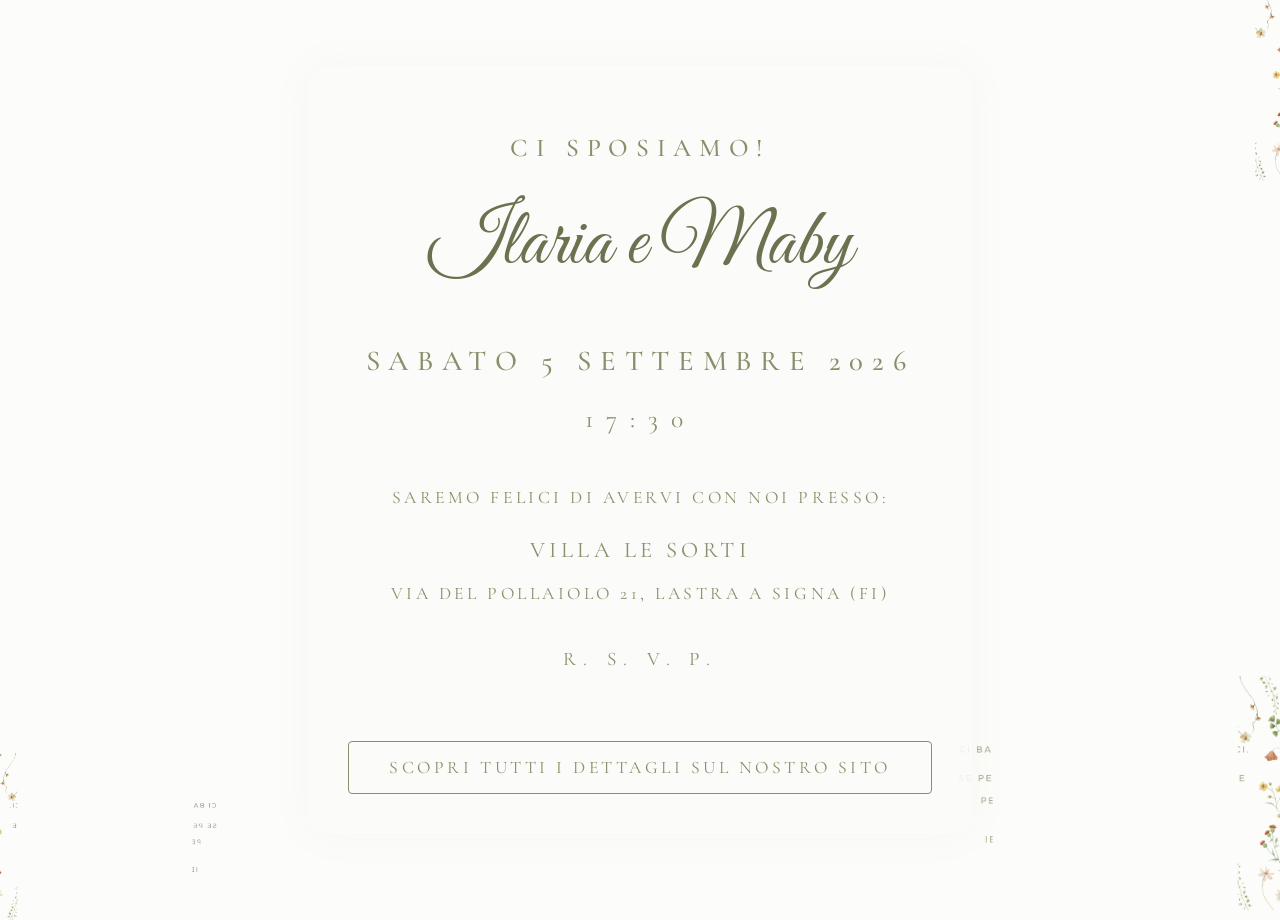
==== invito/index.html @ 80dec299 "feat: add elegant animated digital invitation subpage" ====
<!DOCTYPE html>
<html lang="it">
<head>
    <meta charset="UTF-8">
    <meta name="viewport" content="width=device-width, initial-scale=1.0">
    <title>Invito - Ilaria & Maby</title>
    <!-- Google Fonts for elegant typography -->
    <link rel="preconnect" href="https://fonts.googleapis.com">
    <link rel="preconnect" href="https://fonts.gstatic.com" crossorigin>
    <link href="https://fonts.googleapis.com/css2?family=Cormorant+Garamond:ital,wght@0,400;0,500;0,600;1,400&family=Great+Vibes&display=swap" rel="stylesheet">
    <link rel="stylesheet" href="style.css">
</head>
<body>

    <!-- Floral border overlays extracted from user's original invitation -->
    <div class="floral-overlay floral-top-right"></div>
    <div class="floral-overlay floral-bottom-right"></div>
    <div class="floral-overlay floral-bottom-left"></div>

    <div class="invitation-wrapper">
        <div class="invitation-content">
            
            <p class="fade-in step-1 subtitle">Ci sposiamo!</p>
            
            <h1 class="fade-in step-2 names">Ilaria e Maby</h1>
            
            <div class="fade-in step-3 date-time">
                <p class="date">Sabato 5 Settembre 2026</p>
                <p class="time">17:30</p>
            </div>
            
            <div class="fade-in step-4 location-box">
                <p class="location-intro">Saremo felici di avervi con noi presso:</p>
                <p class="location-name">Villa Le Sorti</p>
                <p class="location-address">Via del Pollaiolo 21, Lastra a Signa (FI)</p>
                <p class="rsvp-text">R. S. V. P.</p>
            </div>

            <div class="fade-in step-5 cta-container">
                <a href="/" class="btn-elegant">Scopri tutti i dettagli sul nostro sito</a>
            </div>

        </div>
    </div>

</body>
</html>
---- invito/style.css ----
/* CSS for the Elegant Digital Invitation */

:root {
    --text-color: #8A8E6A; /* Olive green from the invitation text */
    --accent-color: #d8c3a5; /* Warm secondary tone for buttons/accents if needed */
    --bg-color: #FCFCFA; /* Very light ivory/warm white background */
    --font-formal: 'Cormorant Garamond', serif;
    --font-script: 'Great Vibes', cursive;
}

body, html {
    margin: 0;
    padding: 0;
    width: 100%;
    height: 100%;
    background-color: var(--bg-color);
    color: var(--text-color);
    font-family: var(--font-formal);
    overflow-x: hidden;
}

/* --- OVERLAYS FOR EXTRACTED FLOWERS --- */
.floral-overlay {
    position: absolute;
    pointer-events: none;
    z-index: 1;
    background-size: contain;
    background-repeat: no-repeat;
}

/* Based on user image 1 (has flowers on top right and bottom right) */
.floral-top-right {
    top: -20px;
    right: -20px;
    width: 300px;
    height: 350px;
    background-image: url('flowers_1.png');
    background-position: top right;
    animation: sway 15s ease-in-out infinite alternate;
}

/* Based on user image 2 (has flowers bottom right and some left) */
.floral-bottom-left {
    bottom: -20px;
    left: -20px;
    width: 250px;
    height: 300px;
    background-image: url('flowers_2.png');
    background-position: bottom left;
    transform: scaleX(-1); /* Mirror it to fit the left side nicely if extracted from right */
    animation: sway 12s ease-in-out infinite alternate-reverse;
}

.floral-bottom-right {
    bottom: -10px;
    right: -10px;
    width: 350px;
    height: 350px;
    background-image: url('flowers_2.png');
    background-position: bottom right;
    animation: sway 18s ease-in-out infinite alternate;
}

@keyframes sway {
    0% { transform: rotate(0deg) scale(1.0); }
    100% { transform: rotate(2deg) scale(1.02); }
}

/* --- MAIN CONTENT & TYPOGRAPHY --- */
.invitation-wrapper {
    position: relative;
    z-index: 10;
    width: 100%;
    min-height: 100vh;
    display: flex;
    justify-content: center;
    align-items: center;
}

.invitation-content {
    background: rgba(252, 252, 250, 0.85); /* Semi-transparent white to ensure text readability over straggling flowers */
    padding: 40px;
    border-radius: 20px;
    max-width: 800px;
    text-align: center;
    box-shadow: 0 0 40px rgba(138, 142, 106, 0.05); /* very soft shadow */
}

/* Text Styling based on invitation */
.subtitle {
    font-size: 1.6rem;
    letter-spacing: 0.3em;
    text-transform: uppercase;
    margin-bottom: 2rem;
    font-weight: 500;
}

.names {
    font-family: var(--font-script);
    font-size: 5rem;
    font-weight: 400;
    margin: 1rem 0 3rem 0;
    color: #6C724F; /* slightly darker olive for the names to pop */
}

.date-time {
    margin-bottom: 3rem;
}

.date-time .date {
    font-size: 1.8rem;
    letter-spacing: 0.3em;
    text-transform: uppercase;
    margin-bottom: 0.5rem;
    font-weight: 500;
}

.date-time .time {
    font-size: 1.6rem;
    letter-spacing: 0.5em; /* Match the very spaced out time in the image */
}

.location-box {
    margin-bottom: 4rem;
    line-height: 1.8;
}

.location-intro {
    font-size: 1.1rem;
    letter-spacing: 0.2em;
    text-transform: uppercase;
    margin-bottom: 1rem;
}

.location-name {
    font-size: 1.4rem;
    letter-spacing: 0.2em;
    text-transform: uppercase;
    margin: 0.5rem 0;
}

.location-address {
    font-size: 1.1rem;
    letter-spacing: 0.2em;
    text-transform: uppercase;
    margin-top: 0;
}

.rsvp-text {
    font-size: 1.2rem;
    letter-spacing: 0.4em;
    margin-top: 2rem;
}

/* CTA Button to Main Website */
.cta-container {
    margin-top: 4rem;
}

.btn-elegant {
    display: inline-block;
    padding: 15px 40px;
    border: 1px solid var(--text-color);
    background: transparent;
    color: var(--text-color);
    text-decoration: none;
    font-size: 1.1rem;
    letter-spacing: 0.2em;
    text-transform: uppercase;
    transition: all 0.4s ease;
    border-radius: 4px; /* subtle curve */
}

.btn-elegant:hover {
    background: var(--text-color);
    color: var(--bg-color);
    box-shadow: 0 5px 15px rgba(138, 142, 106, 0.2);
    transform: translateY(-2px);
}

/* --- ANIMATIONS --- */
.fade-in {
    opacity: 0;
    transform: translateY(20px);
    animation: fadeInUp 1.5s cubic-bezier(0.2, 0.8, 0.2, 1) forwards;
}

@keyframes fadeInUp {
    to {
        opacity: 1;
        transform: translateY(0);
    }
}

/* Stagger the animations so text appears line by line elegantly */
.step-1 { animation-delay: 0.5s; }
.step-2 { animation-delay: 1.5s; }
.step-3 { animation-delay: 2.5s; }
.step-4 { animation-delay: 3.5s; }
.step-5 { animation-delay: 5s; }

/* Responsive adjustments */
@media screen and (max-width: 768px) {
    .names {
        font-size: 3.5rem;
    }
    .date-time .date {
        font-size: 1.2rem;
        letter-spacing: 0.2em;
    }
    .subtitle {
        font-size: 1.2rem;
    }
    .floral-top-right {
        width: 150px;
        height: 200px;
        opacity: 0.6;
    }
    .floral-bottom-right, .floral-bottom-left {
        width: 200px;
        height: 200px;
        opacity: 0.6;
    }
    .btn-elegant {
        padding: 12px 20px;
        font-size: 0.9rem;
    }
}
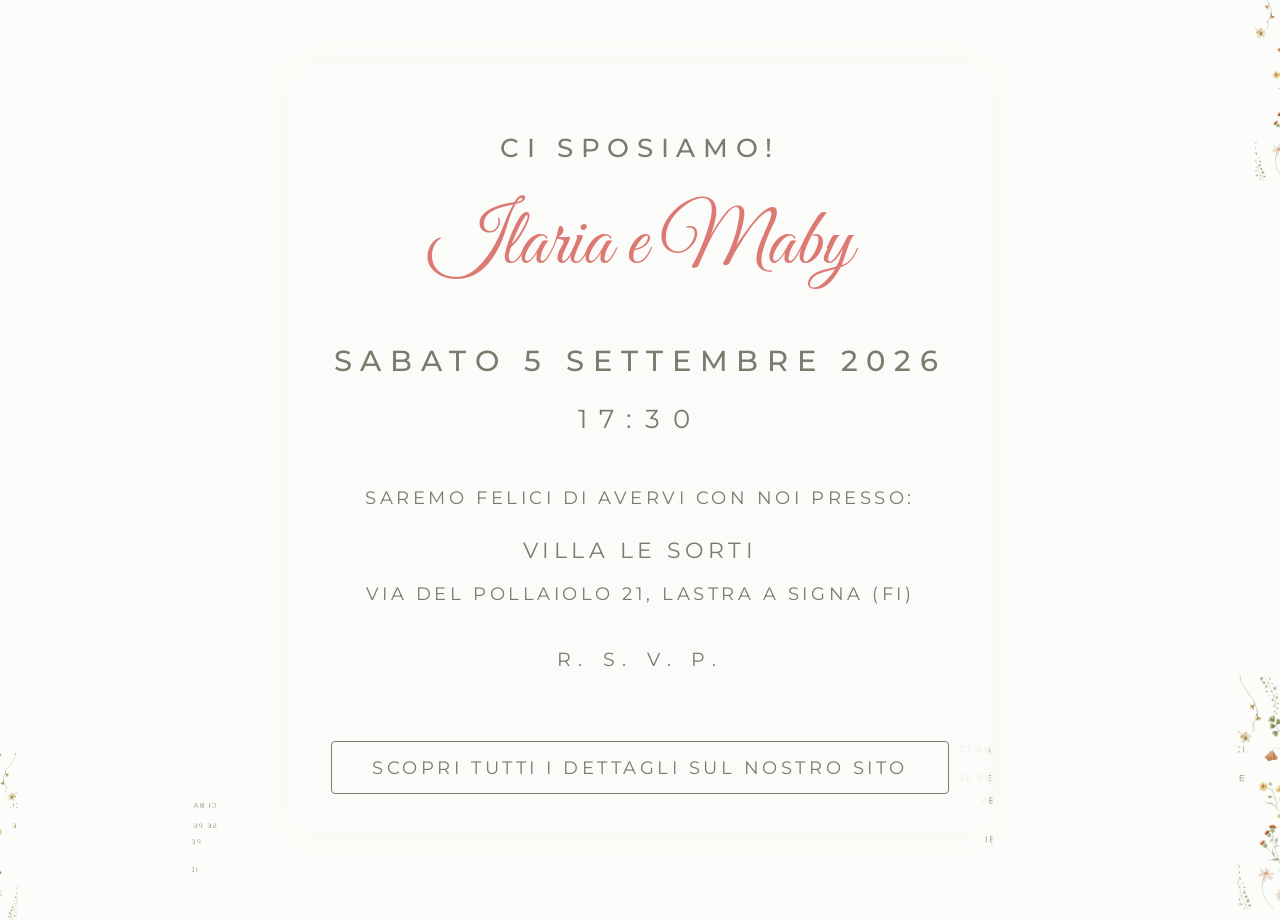
==== commit d0565ff2: "fix: update html fonts" ====
--- a/invito/index.html
+++ b/invito/index.html
@@ -7,7 +7,7 @@
     <!-- Google Fonts for elegant typography -->
     <link rel="preconnect" href="https://fonts.googleapis.com">
     <link rel="preconnect" href="https://fonts.gstatic.com" crossorigin>
-    <link href="https://fonts.googleapis.com/css2?family=Cormorant+Garamond:ital,wght@0,400;0,500;0,600;1,400&family=Great+Vibes&display=swap" rel="stylesheet">
+    <link href="https://fonts.googleapis.com/css2?family=Montserrat:wght@300;400;500;600&family=Great+Vibes&display=swap" rel="stylesheet">
     <link rel="stylesheet" href="style.css">
 </head>
 <body>
--- a/invito/style.css
+++ b/invito/style.css
@@ -1,10 +1,10 @@
 /* CSS for the Elegant Digital Invitation */
 
 :root {
-    --text-color: #8A8E6A; /* Olive green from the invitation text */
+    --text-color: #7C7A6D; /* Brown/gray olive from the invitation text */
     --accent-color: #d8c3a5; /* Warm secondary tone for buttons/accents if needed */
     --bg-color: #FCFCFA; /* Very light ivory/warm white background */
-    --font-formal: 'Cormorant Garamond', serif;
+    --font-formal: 'Montserrat', sans-serif;
     --font-script: 'Great Vibes', cursive;
 }
 
@@ -100,7 +100,7 @@
     font-size: 5rem;
     font-weight: 400;
     margin: 1rem 0 3rem 0;
-    color: #6C724F; /* slightly darker olive for the names to pop */
+    color: #DC7973; /* Warm reddish/pink from the user's main theme/flowers */
 }
 
 .date-time {
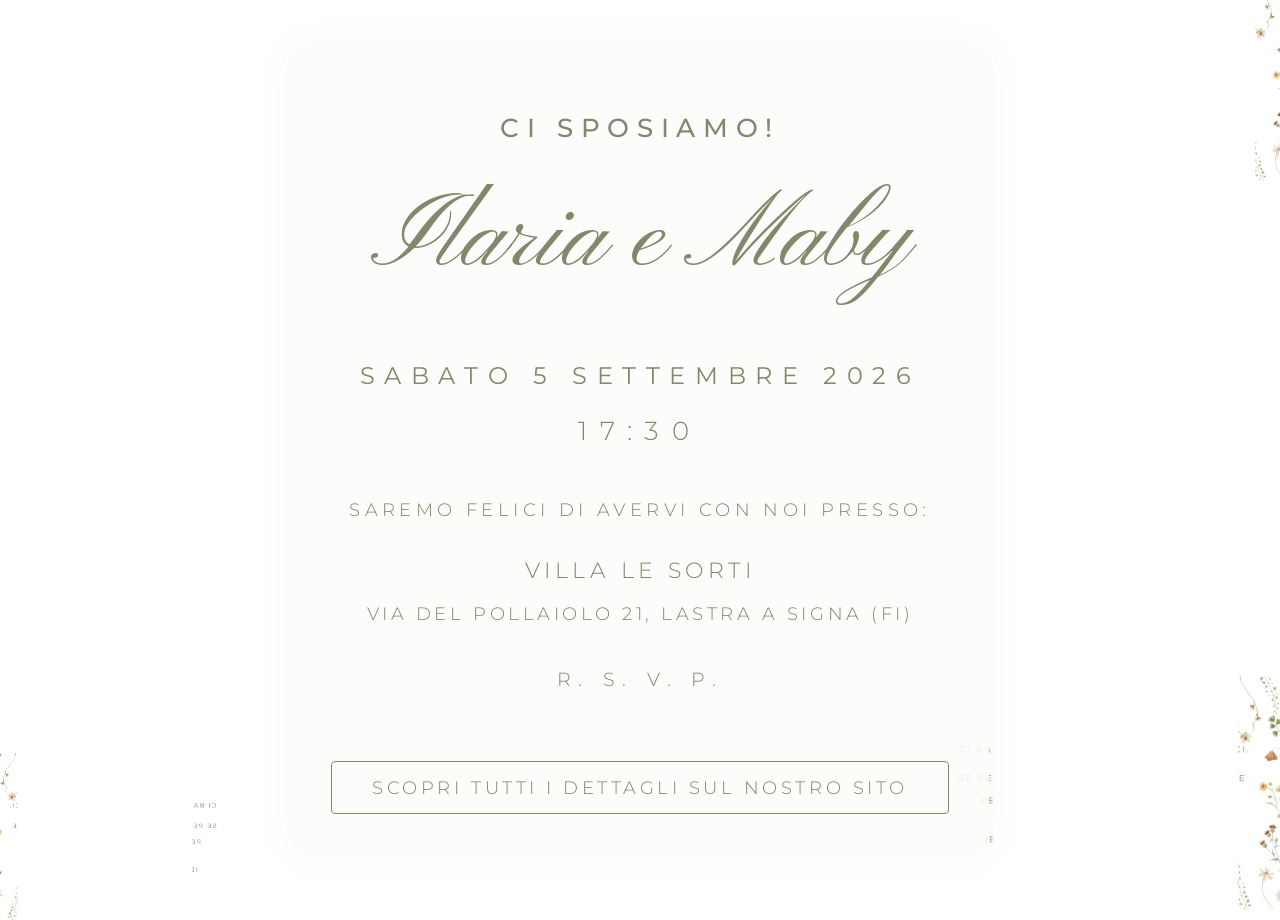
==== commit 4efe165c: "fix: update typography to exactly match raw paper outline including colors and weights" ====
--- a/invito/index.html
+++ b/invito/index.html
@@ -7,8 +7,8 @@
     <!-- Google Fonts for elegant typography -->
     <link rel="preconnect" href="https://fonts.googleapis.com">
     <link rel="preconnect" href="https://fonts.gstatic.com" crossorigin>
-    <link href="https://fonts.googleapis.com/css2?family=Montserrat:wght@300;400;500;600&family=Great+Vibes&display=swap" rel="stylesheet">
-    <link rel="stylesheet" href="style.css">
+    <link href="https://fonts.googleapis.com/css2?family=Montserrat:wght@300;400;500;600&family=Pinyon+Script&display=swap" rel="stylesheet">
+    <link rel="stylesheet" href="/invito/style.css">
 </head>
 <body>
 
--- a/invito/style.css
+++ b/invito/style.css
@@ -1,11 +1,11 @@
 /* CSS for the Elegant Digital Invitation */
 
 :root {
-    --text-color: #7C7A6D; /* Brown/gray olive from the invitation text */
+    --text-color: #82886A; /* Olive green / taupe from the invitation paper */
     --accent-color: #d8c3a5; /* Warm secondary tone for buttons/accents if needed */
-    --bg-color: #FCFCFA; /* Very light ivory/warm white background */
+    --bg-color: #FFFFFF; /* Pure white background to match paper */
     --font-formal: 'Montserrat', sans-serif;
-    --font-script: 'Great Vibes', cursive;
+    --font-script: 'Pinyon Script', cursive;
 }
 
 body, html {
@@ -16,6 +16,7 @@
     background-color: var(--bg-color);
     color: var(--text-color);
     font-family: var(--font-formal);
+    font-weight: 300;
     overflow-x: hidden;
 }
 
@@ -97,10 +98,10 @@
 
 .names {
     font-family: var(--font-script);
-    font-size: 5rem;
+    font-size: 6.5rem;
     font-weight: 400;
-    margin: 1rem 0 3rem 0;
-    color: #DC7973; /* Warm reddish/pink from the user's main theme/flowers */
+    margin: 2rem 0 3.5rem 0;
+    color: var(--text-color); /* Same olive color as the rest of the text, just like the real paper invite */
 }
 
 .date-time {
@@ -108,11 +109,11 @@
 }
 
 .date-time .date {
-    font-size: 1.8rem;
-    letter-spacing: 0.3em;
+    font-size: 1.5rem;
+    letter-spacing: 0.4em;
     text-transform: uppercase;
     margin-bottom: 0.5rem;
-    font-weight: 500;
+    font-weight: 400;
 }
 
 .date-time .time {
@@ -127,9 +128,9 @@
 
 .location-intro {
     font-size: 1.1rem;
-    letter-spacing: 0.2em;
-    text-transform: uppercase;
-    margin-bottom: 1rem;
+    letter-spacing: 0.25em;
+    text-transform: uppercase;
+    margin-bottom: 1.5rem;
 }
 
 .location-name {
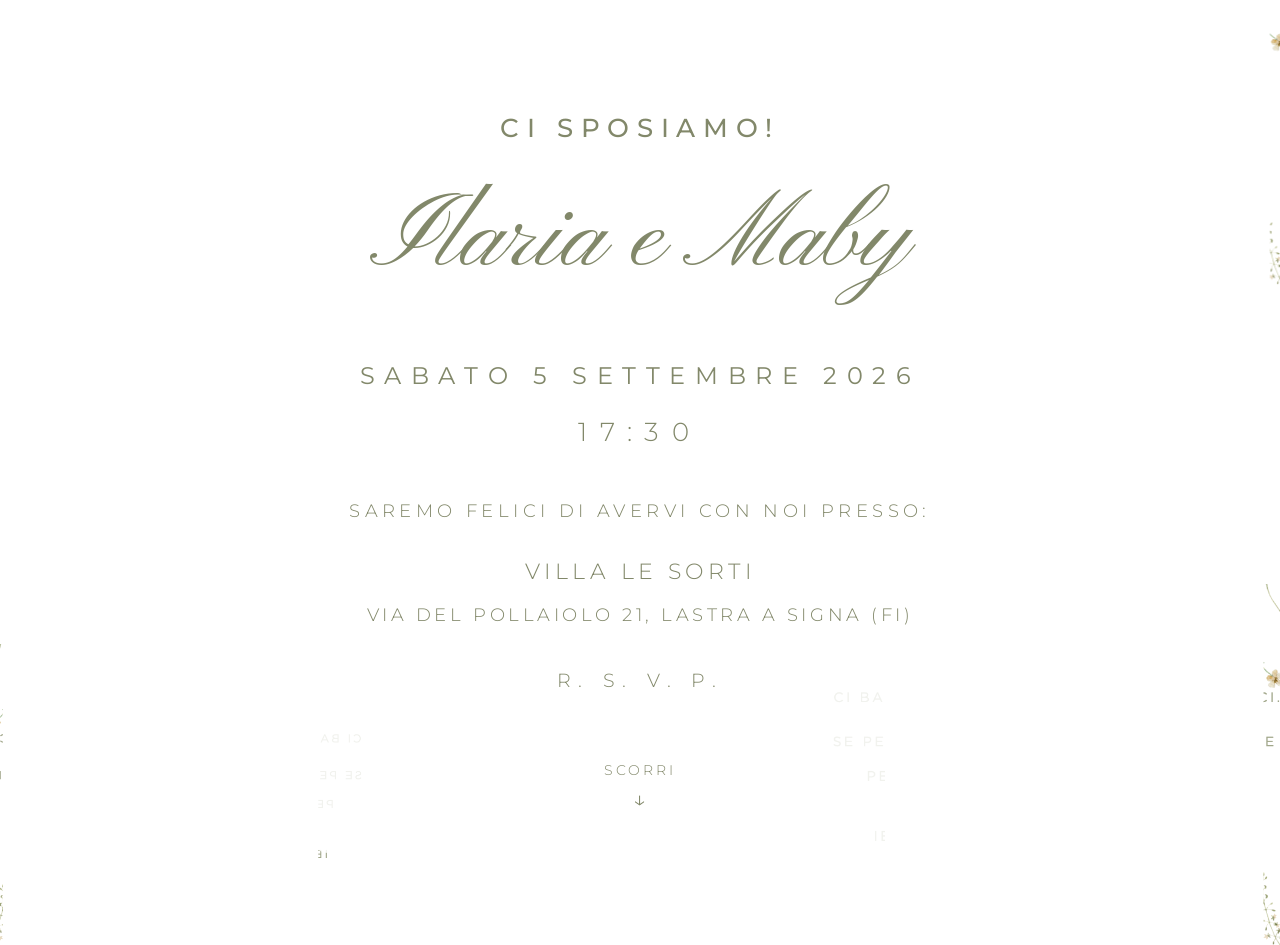
==== commit b62d2d7b: "feat: redesign invitation with two elegant scrolling screens and deeper flowers" ====
--- a/invito/index.html
+++ b/invito/index.html
@@ -12,36 +12,67 @@
 </head>
 <body>
 
-    <!-- Floral border overlays extracted from user's original invitation -->
+    <!-- Floral border overlays (fixed to viewport) -->
     <div class="floral-overlay floral-top-right"></div>
     <div class="floral-overlay floral-bottom-right"></div>
     <div class="floral-overlay floral-bottom-left"></div>
 
-    <div class="invitation-wrapper">
-        <div class="invitation-content">
-            
-            <p class="fade-in step-1 subtitle">Ci sposiamo!</p>
-            
-            <h1 class="fade-in step-2 names">Ilaria e Maby</h1>
-            
-            <div class="fade-in step-3 date-time">
-                <p class="date">Sabato 5 Settembre 2026</p>
-                <p class="time">17:30</p>
+    <div class="screens-container">
+        
+        <!-- Screen 1: Main Invitation -->
+        <div class="invitation-screen" id="screen-1">
+            <div class="invitation-content">
+                <p class="fade-in step-1 subtitle">Ci sposiamo!</p>
+                
+                <h1 class="fade-in step-2 names">Ilaria e Maby</h1>
+                
+                <div class="fade-in step-3 date-time">
+                    <p class="date">Sabato 5 Settembre 2026</p>
+                    <p class="time">17:30</p>
+                </div>
+                
+                <div class="fade-in step-4 location-box">
+                    <p class="location-intro">Saremo felici di avervi con noi presso:</p>
+                    <p class="location-name">Villa Le Sorti</p>
+                    <p class="location-address">Via del Pollaiolo 21, Lastra a Signa (FI)</p>
+                    <p class="rsvp-text">R. S. V. P.</p>
+                </div>
+
+                <div class="fade-in step-5 scroll-indicator bounce">
+                    <p>Scorri</p>
+                    <span>↓</span>
+                </div>
             </div>
-            
-            <div class="fade-in step-4 location-box">
-                <p class="location-intro">Saremo felici di avervi con noi presso:</p>
-                <p class="location-name">Villa Le Sorti</p>
-                <p class="location-address">Via del Pollaiolo 21, Lastra a Signa (FI)</p>
-                <p class="rsvp-text">R. S. V. P.</p>
+        </div>
+
+        <!-- Screen 2: IBAN & Details -->
+        <div class="invitation-screen" id="screen-2">
+            <div class="invitation-content second-content">
+                <p class="fade-in-scroll subtitle-large">Ci basta avervi con noi per essere felici.</p>
+                
+                <p class="fade-in-scroll paragraph-elegant">Se però volete darci una mano a partire<br>per la nostra prossima avventura:</p>
+                
+                <p class="fade-in-scroll iban-text">IBAN: IT76M0538738012000003981270</p>
+                
+                <div class="fade-in-scroll cta-container">
+                    <a href="/" class="btn-elegant">Scopri tutti i dettagli sul nostro sito</a>
+                </div>
             </div>
+        </div>
 
-            <div class="fade-in step-5 cta-container">
-                <a href="/" class="btn-elegant">Scopri tutti i dettagli sul nostro sito</a>
-            </div>
-
-        </div>
     </div>
 
+    <script>
+        // IntersectionObserver to trigger animations on scroll for screen 2
+        const observer = new IntersectionObserver((entries) => {
+            entries.forEach(entry => {
+                if (entry.isIntersecting) {
+                    entry.target.classList.add('visible');
+                }
+            });
+        }, { threshold: 0.2 });
+
+        document.querySelectorAll('.fade-in-scroll').forEach(el => observer.observe(el));
+    </script>
 </body>
 </html>
--- a/invito/style.css
+++ b/invito/style.css
@@ -18,6 +18,7 @@
     font-family: var(--font-formal);
     font-weight: 300;
     overflow-x: hidden;
+    overflow-y: hidden; /* Hide the main body scrollbar, we will scroll the container */
 }
 
 /* --- OVERLAYS FOR EXTRACTED FLOWERS --- */
@@ -31,10 +32,10 @@
 
 /* Based on user image 1 (has flowers on top right and bottom right) */
 .floral-top-right {
-    top: -20px;
-    right: -20px;
-    width: 300px;
-    height: 350px;
+    top: -5vh;
+    right: -5vw;
+    width: 55vmin;
+    height: 65vmin;
     background-image: url('flowers_1.png');
     background-position: top right;
     animation: sway 15s ease-in-out infinite alternate;
@@ -42,10 +43,10 @@
 
 /* Based on user image 2 (has flowers bottom right and some left) */
 .floral-bottom-left {
-    bottom: -20px;
-    left: -20px;
-    width: 250px;
-    height: 300px;
+    bottom: -5vh;
+    left: -5vw;
+    width: 50vmin;
+    height: 55vmin;
     background-image: url('flowers_2.png');
     background-position: bottom left;
     transform: scaleX(-1); /* Mirror it to fit the left side nicely if extracted from right */
@@ -53,10 +54,10 @@
 }
 
 .floral-bottom-right {
-    bottom: -10px;
-    right: -10px;
-    width: 350px;
-    height: 350px;
+    bottom: -5vh;
+    right: -5vw;
+    width: 60vmin;
+    height: 65vmin;
     background-image: url('flowers_2.png');
     background-position: bottom right;
     animation: sway 18s ease-in-out infinite alternate;
@@ -68,23 +69,33 @@
 }
 
 /* --- MAIN CONTENT & TYPOGRAPHY --- */
-.invitation-wrapper {
+.screens-container {
+    width: 100vw;
+    height: 100vh;
+    overflow-y: scroll;
+    scroll-snap-type: y mandatory;
+    scroll-behavior: smooth;
     position: relative;
     z-index: 10;
+}
+
+.invitation-screen {
     width: 100%;
     min-height: 100vh;
     display: flex;
     justify-content: center;
     align-items: center;
+    scroll-snap-align: start;
+    position: relative;
 }
 
 .invitation-content {
-    background: rgba(252, 252, 250, 0.85); /* Semi-transparent white to ensure text readability over straggling flowers */
+    background: rgba(255, 255, 255, 0.85); /* Semi-transparent white to ensure text readability over straggling flowers */
     padding: 40px;
     border-radius: 20px;
     max-width: 800px;
     text-align: center;
-    box-shadow: 0 0 40px rgba(138, 142, 106, 0.05); /* very soft shadow */
+    position: relative;
 }
 
 /* Text Styling based on invitation */
@@ -151,6 +162,69 @@
     font-size: 1.2rem;
     letter-spacing: 0.4em;
     margin-top: 2rem;
+}
+
+/* Scroll indicator */
+.scroll-indicator {
+    margin-top: 3rem;
+    opacity: 0.7;
+    font-size: 0.9rem;
+    letter-spacing: 0.2em;
+    text-transform: uppercase;
+}
+
+.scroll-indicator p {
+    margin-bottom: 5px;
+}
+
+.scroll-indicator span {
+    font-size: 1.5rem;
+    display: block;
+}
+
+.bounce {
+    animation: bounce 2s infinite;
+}
+
+@keyframes bounce {
+    0%, 20%, 50%, 80%, 100% {
+        transform: translateY(0);
+    }
+    40% {
+        transform: translateY(-10px);
+    }
+    60% {
+        transform: translateY(-5px);
+    }
+}
+
+/* Second Screen Typography */
+.second-content {
+    max-width: 900px;
+}
+
+.subtitle-large {
+    font-size: 1.8rem;
+    letter-spacing: 0.35em;
+    text-transform: uppercase;
+    margin-bottom: 3rem;
+    font-weight: 400;
+    line-height: 1.5;
+}
+
+.paragraph-elegant {
+    font-size: 1.3rem;
+    letter-spacing: 0.25em;
+    text-transform: uppercase;
+    margin-bottom: 3rem;
+    line-height: 1.8;
+}
+
+.iban-text {
+    font-size: 1.4rem;
+    letter-spacing: 0.35em;
+    font-weight: 500;
+    margin-bottom: 4rem;
 }
 
 /* CTA Button to Main Website */
@@ -186,6 +260,17 @@
     animation: fadeInUp 1.5s cubic-bezier(0.2, 0.8, 0.2, 1) forwards;
 }
 
+.fade-in-scroll {
+    opacity: 0;
+    transform: translateY(20px);
+    transition: opacity 1.5s cubic-bezier(0.2, 0.8, 0.2, 1), transform 1.5s cubic-bezier(0.2, 0.8, 0.2, 1);
+}
+
+.fade-in-scroll.visible {
+    opacity: 1;
+    transform: translateY(0);
+}
+
 @keyframes fadeInUp {
     to {
         opacity: 1;
